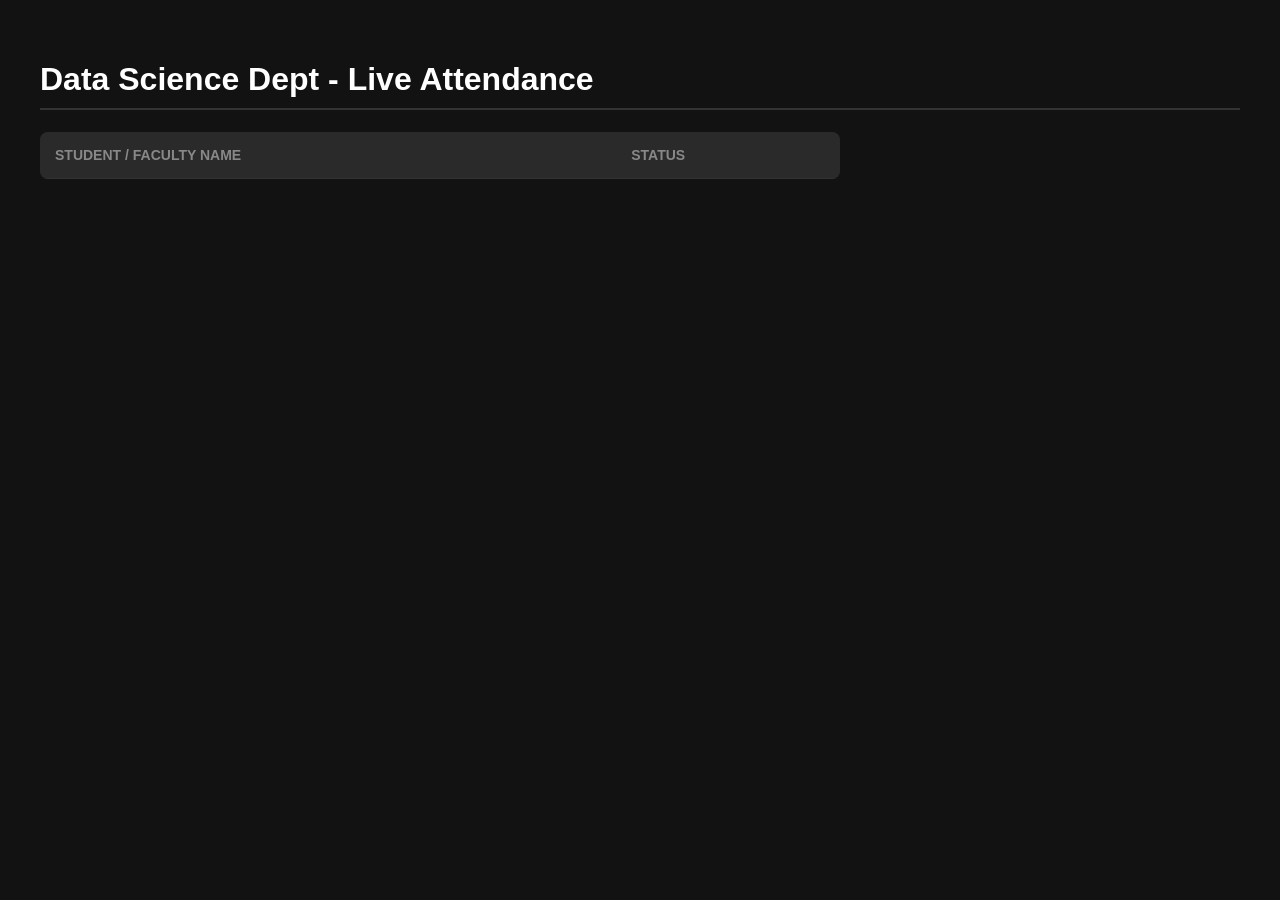
==== templates/admin.html @ ae7a991f "WIP: commit from assistant" ====
<!DOCTYPE html>
<html>
<head>
    <title>HOPE Admin Dashboard</title>
    <style>
        body { font-family: 'Segoe UI', sans-serif; background: #121212; color: #e0e0e0; padding: 40px; margin: 0; }
        h1 { border-bottom: 2px solid #333; padding-bottom: 10px; color: #fff; }
        table { width: 100%; max-width: 800px; margin-top: 20px; border-collapse: collapse; background: #1e1e1e; border-radius: 8px; overflow: hidden; }
        th, td { padding: 15px; text-align: left; border-bottom: 1px solid #333; }
        th { background: #2a2a2a; color: #888; text-transform: uppercase; font-size: 14px; }
        .status-present { color: #00ff00; font-weight: bold; }
        .status-absent { color: #ff3333; }
    </style>
</head>
<body>
    <h1>Data Science Dept - Live Attendance</h1>
    <table id="attendanceTable">
        <thead>
            <tr>
                <th>Student / Faculty Name</th>
                <th>Status</th>
            </tr>
        </thead>
        <tbody>
            </tbody>
    </table>

    <script>
        function updateAttendance() {
            fetch('/api/status')
                .then(response => response.json())
                .then(data => {
                    const tbody = document.querySelector('#attendanceTable tbody');
                    tbody.innerHTML = ''; // Clear current rows
                    
                    for (const [name, status] of Object.entries(data)) {
                        const tr = document.createElement('tr');
                        const statusClass = status === 'Present' ? 'status-present' : 'status-absent';
                        
                        tr.innerHTML = `
                            <td>${name}</td>
                            <td class="${statusClass}">${status}</td>
                        `;
                        tbody.appendChild(tr);
                    }
                });
        }
        
        // Poll the server every 2 seconds for fresh data
        setInterval(updateAttendance, 2000);
        updateAttendance(); // Run immediately on load
    </script>
</body>
</html>
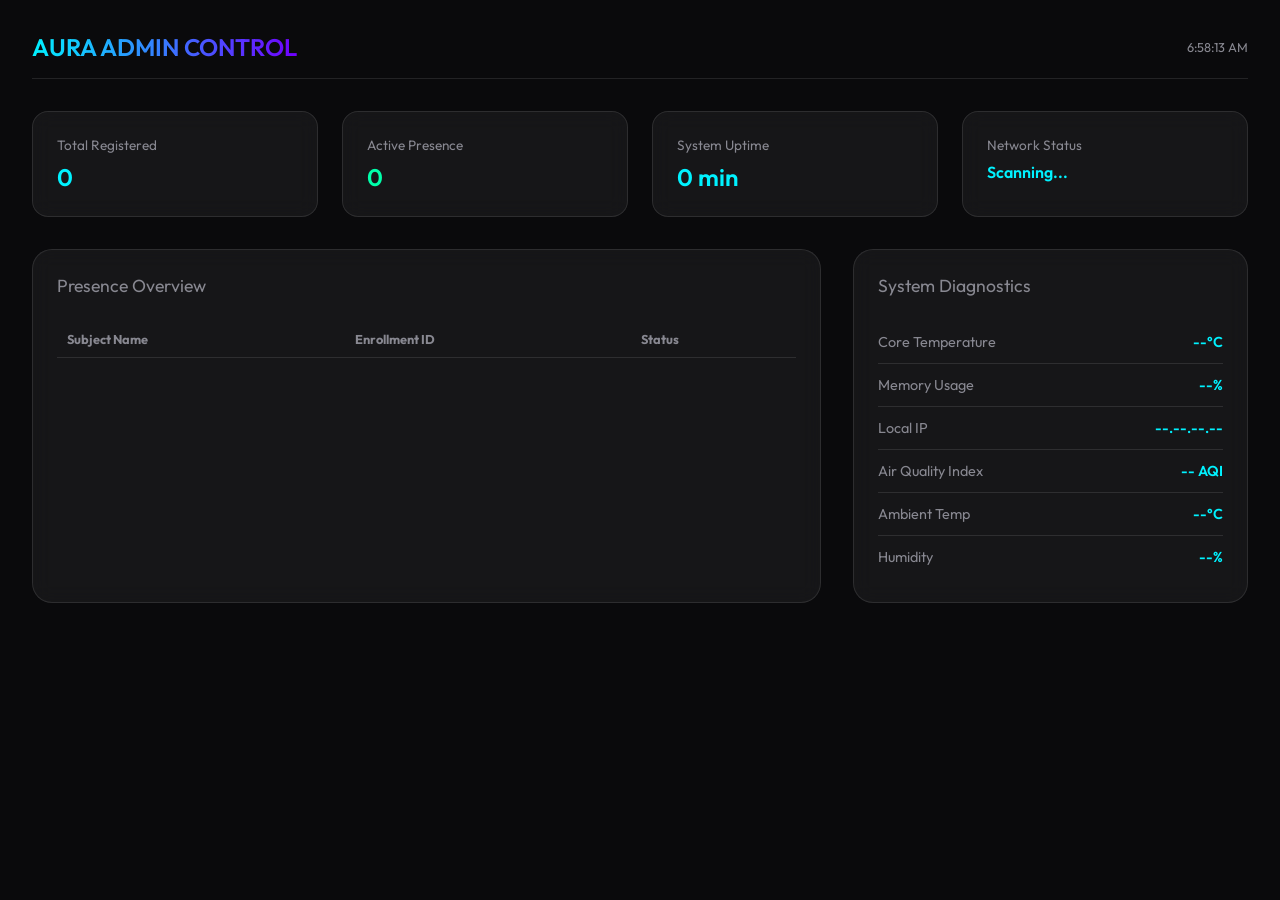
==== commit 8c7f8876: "feat: Implement a new admin portal with a redesigned dashboard for presence overview and system diag" ====
--- a/templates/admin.html
+++ b/templates/admin.html
@@ -1,54 +1,305 @@
 <!DOCTYPE html>
-<html>
+<html lang="en">
+
 <head>
-    <title>HOPE Admin Dashboard</title>
+    <meta charset="UTF-8">
+    <meta name="viewport" content="width=device-width, initial-scale=1.0">
+    <title>AURA | Admin Panel</title>
+    <link href="https://fonts.googleapis.com/css2?family=Outfit:wght@300;400;600&display=swap" rel="stylesheet">
     <style>
-        body { font-family: 'Segoe UI', sans-serif; background: #121212; color: #e0e0e0; padding: 40px; margin: 0; }
-        h1 { border-bottom: 2px solid #333; padding-bottom: 10px; color: #fff; }
-        table { width: 100%; max-width: 800px; margin-top: 20px; border-collapse: collapse; background: #1e1e1e; border-radius: 8px; overflow: hidden; }
-        th, td { padding: 15px; text-align: left; border-bottom: 1px solid #333; }
-        th { background: #2a2a2a; color: #888; text-transform: uppercase; font-size: 14px; }
-        .status-present { color: #00ff00; font-weight: bold; }
-        .status-absent { color: #ff3333; }
+        :root {
+            --bg: #0a0a0c;
+            --accent: #00f2ff;
+            --secondary: #7000ff;
+            --card-bg: rgba(255, 255, 255, 0.05);
+            --border: rgba(255, 255, 255, 0.1);
+            --text: #ffffff;
+            --muted: #888891;
+            --success: #00ffaa;
+            --error: #ff4466;
+        }
+
+        * {
+            margin: 0;
+            padding: 0;
+            box-sizing: border-box;
+        }
+
+        body {
+            font-family: 'Outfit', sans-serif;
+            background: var(--bg);
+            color: var(--text);
+            padding: 2rem;
+            min-height: 100vh;
+        }
+
+        .header {
+            display: flex;
+            justify-content: space-between;
+            align-items: center;
+            margin-bottom: 2rem;
+            border-bottom: 1px solid var(--border);
+            padding-bottom: 1rem;
+        }
+
+        .header h1 {
+            font-size: 1.5rem;
+            background: linear-gradient(90deg, var(--accent), var(--secondary));
+            -webkit-background-clip: text;
+            background-clip: text;
+            -webkit-text-fill-color: transparent;
+            font-weight: 600;
+        }
+
+        .dashboard-grid {
+            display: grid;
+            grid-template-columns: repeat(auto-fit, minmax(240px, 1fr));
+            gap: 1.5rem;
+            margin-bottom: 2rem;
+        }
+
+        .card {
+            background: var(--card-bg);
+            border: 1px solid var(--border);
+            border-radius: 16px;
+            padding: 1.5rem;
+            backdrop-filter: blur(10px);
+            transition: transform 0.3s ease;
+        }
+
+        .card:hover {
+            transform: translateY(-5px);
+        }
+
+        .card-label {
+            color: var(--muted);
+            font-size: 0.85rem;
+            margin-bottom: 0.5rem;
+            display: block;
+        }
+
+        .card-value {
+            font-size: 1.5rem;
+            font-weight: 600;
+            color: var(--accent);
+        }
+
+        .admin-content {
+            display: grid;
+            grid-template-columns: 2fr 1fr;
+            gap: 2rem;
+        }
+
+        .table-section,
+        .diag-section {
+            background: var(--card-bg);
+            border: 1px solid var(--border);
+            border-radius: 20px;
+            padding: 1.5rem;
+            backdrop-filter: blur(10px);
+        }
+
+        .section-title {
+            font-size: 1.1rem;
+            margin-bottom: 1.5rem;
+            display: flex;
+            align-items: center;
+            gap: 10px;
+            color: var(--muted);
+        }
+
+        table {
+            width: 100%;
+            border-collapse: collapse;
+        }
+
+        th {
+            text-align: left;
+            color: var(--muted);
+            font-size: 0.8rem;
+            padding: 10px;
+            border-bottom: 1px solid var(--border);
+        }
+
+        td {
+            padding: 15px 10px;
+            border-bottom: 1px solid var(--border);
+            font-size: 0.95rem;
+        }
+
+        .badge {
+            padding: 4px 10px;
+            border-radius: 20px;
+            font-size: 0.75rem;
+            font-weight: 600;
+        }
+
+        .badge-present {
+            background: rgba(0, 255, 170, 0.1);
+            color: var(--success);
+        }
+
+        .badge-absent {
+            background: rgba(255, 68, 102, 0.1);
+            color: var(--error);
+        }
+
+        .diag-item {
+            display: flex;
+            justify-content: space-between;
+            padding: 12px 0;
+            border-bottom: 1px solid var(--border);
+        }
+
+        .diag-item:last-child {
+            border: none;
+        }
+
+        .diag-label {
+            color: var(--muted);
+            font-size: 0.9rem;
+        }
+
+        .diag-value {
+            color: var(--accent);
+            font-weight: 600;
+            font-size: 0.9rem;
+        }
+
+        @media (max-width: 900px) {
+            .admin-content {
+                grid-template-columns: 1fr;
+            }
+        }
     </style>
 </head>
+
 <body>
-    <h1>Data Science Dept - Live Attendance</h1>
-    <table id="attendanceTable">
-        <thead>
-            <tr>
-                <th>Student / Faculty Name</th>
-                <th>Status</th>
-            </tr>
-        </thead>
-        <tbody>
-            </tbody>
-    </table>
+
+    <div class="header">
+        <h1>AURA ADMIN CONTROL</h1>
+        <div style="font-size: 0.8rem; color: var(--muted);" id="current-time">-- : -- : --</div>
+    </div>
+
+    <div class="dashboard-grid">
+        <div class="card">
+            <span class="card-label">Total Registered</span>
+            <div class="card-value" id="stat-total">0</div>
+        </div>
+        <div class="card">
+            <span class="card-label">Active Presence</span>
+            <div class="card-value" id="stat-present" style="color: var(--success);">0</div>
+        </div>
+        <div class="card">
+            <span class="card-label">System Uptime</span>
+            <div class="card-value" id="stat-uptime">0 min</div>
+        </div>
+        <div class="card">
+            <span class="card-label">Network Status</span>
+            <div class="card-value" id="stat-net" style="font-size: 1rem;">Scanning...</div>
+        </div>
+    </div>
+
+    <div class="admin-content">
+        <div class="table-section">
+            <div class="section-title">Presence Overview</div>
+            <table id="attendanceTable">
+                <thead>
+                    <tr>
+                        <th>Subject Name</th>
+                        <th>Enrollment ID</th>
+                        <th>Status</th>
+                    </tr>
+                </thead>
+                <tbody></tbody>
+            </table>
+        </div>
+
+        <div class="diag-section">
+            <div class="section-title">System Diagnostics</div>
+            <div class="diag-item">
+                <span class="diag-label">Core Temperature</span>
+                <span class="diag-value" id="diag-cpu">--°C</span>
+            </div>
+            <div class="diag-item">
+                <span class="diag-label">Memory Usage</span>
+                <span class="diag-value" id="diag-ram">--%</span>
+            </div>
+            <div class="diag-item">
+                <span class="diag-label">Local IP</span>
+                <span class="diag-value" id="diag-ip">--.--.--.--</span>
+            </div>
+            <div class="diag-item">
+                <span class="diag-label">Air Quality Index</span>
+                <span class="diag-value" id="diag-aqi">-- AQI</span>
+            </div>
+            <div class="diag-item">
+                <span class="diag-label">Ambient Temp</span>
+                <span class="diag-value" id="diag-temp">--°C</span>
+            </div>
+            <div class="diag-item">
+                <span class="diag-label">Humidity</span>
+                <span class="diag-value" id="diag-hum">--%</span>
+            </div>
+        </div>
+    </div>
 
     <script>
-        function updateAttendance() {
+        const startTime = Date.now();
+
+        function updateAdmin() {
+            // Update Time
+            document.getElementById('current-time').textContent = new Date().toLocaleTimeString();
+
+            // Fetch Sensors
+            fetch('/api/sensors')
+                .then(r => r.json())
+                .then(d => {
+                    document.getElementById('diag-cpu').textContent = d.cpu;
+                    document.getElementById('diag-ram').textContent = d.ram;
+                    document.getElementById('diag-ip').textContent = d.ip;
+                    document.getElementById('diag-aqi').textContent = `${parseInt(d.aqi)} AQI`;
+                    document.getElementById('diag-temp').textContent = d.temp_str;
+                    document.getElementById('diag-hum').textContent = d.hum_str;
+                    document.getElementById('stat-net').textContent = d.net;
+
+                    const uptime = Math.floor((Date.now() - startTime) / 60000);
+                    document.getElementById('stat-uptime').textContent = `${uptime} min`;
+                });
+
+            // Fetch Attendance
             fetch('/api/status')
-                .then(response => response.json())
+                .then(r => r.json())
                 .then(data => {
                     const tbody = document.querySelector('#attendanceTable tbody');
-                    tbody.innerHTML = ''; // Clear current rows
-                    
+                    tbody.innerHTML = '';
+
+                    let total = 0;
+                    let present = 0;
+
                     for (const [name, status] of Object.entries(data)) {
+                        total++;
+                        if (status === 'Present') present++;
+
                         const tr = document.createElement('tr');
-                        const statusClass = status === 'Present' ? 'status-present' : 'status-absent';
-                        
+                        const badgeClass = status === 'Present' ? 'badge-present' : 'badge-absent';
+
                         tr.innerHTML = `
-                            <td>${name}</td>
-                            <td class="${statusClass}">${status}</td>
+                            <td>${name.toUpperCase()}</td>
+                            <td style="color:var(--muted); font-family: monospace; font-size:0.8rem;">SN-${name.substring(0, 3).toUpperCase()}</td>
+                            <td><span class="badge ${badgeClass}">${status}</span></td>
                         `;
                         tbody.appendChild(tr);
                     }
+
+                    document.getElementById('stat-total').textContent = total;
+                    document.getElementById('stat-present').textContent = present;
                 });
         }
-        
-        // Poll the server every 2 seconds for fresh data
-        setInterval(updateAttendance, 2000);
-        updateAttendance(); // Run immediately on load
+
+        setInterval(updateAdmin, 2000);
+        updateAdmin();
     </script>
 </body>
-</html>
+
+</html>
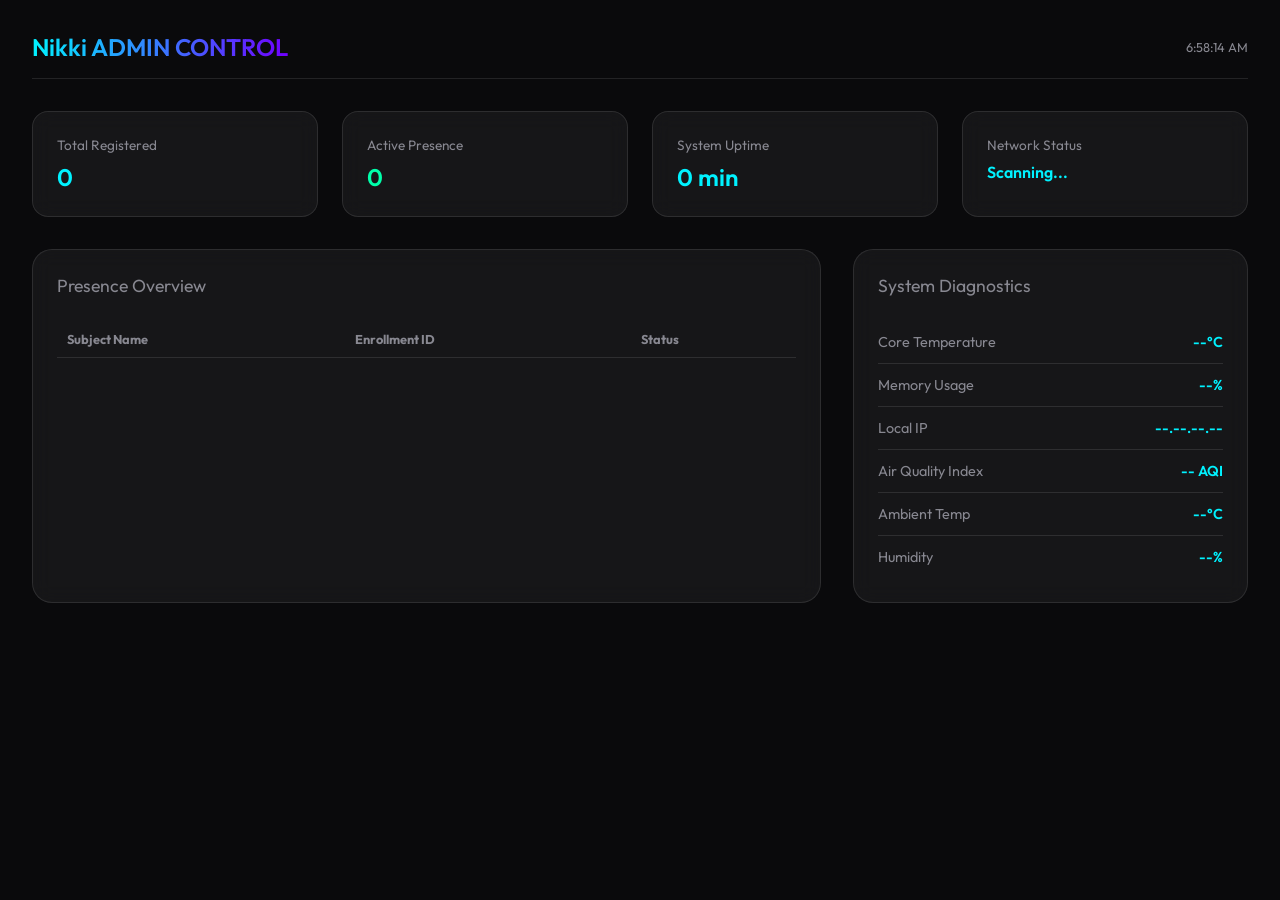
==== commit a7ea85b2: "feat: Rename project from AURA to Nikki, integrate Piper TTS for realistic voice, and enhance UI wit" ====
--- a/templates/admin.html
+++ b/templates/admin.html
@@ -4,7 +4,7 @@
 <head>
     <meta charset="UTF-8">
     <meta name="viewport" content="width=device-width, initial-scale=1.0">
-    <title>AURA | Admin Panel</title>
+    <title>Nikki | Admin Panel</title>
     <link href="https://fonts.googleapis.com/css2?family=Outfit:wght@300;400;600&display=swap" rel="stylesheet">
     <style>
         :root {
@@ -177,7 +177,7 @@
 <body>
 
     <div class="header">
-        <h1>AURA ADMIN CONTROL</h1>
+        <h1>Nikki ADMIN CONTROL</h1>
         <div style="font-size: 0.8rem; color: var(--muted);" id="current-time">-- : -- : --</div>
     </div>
 
